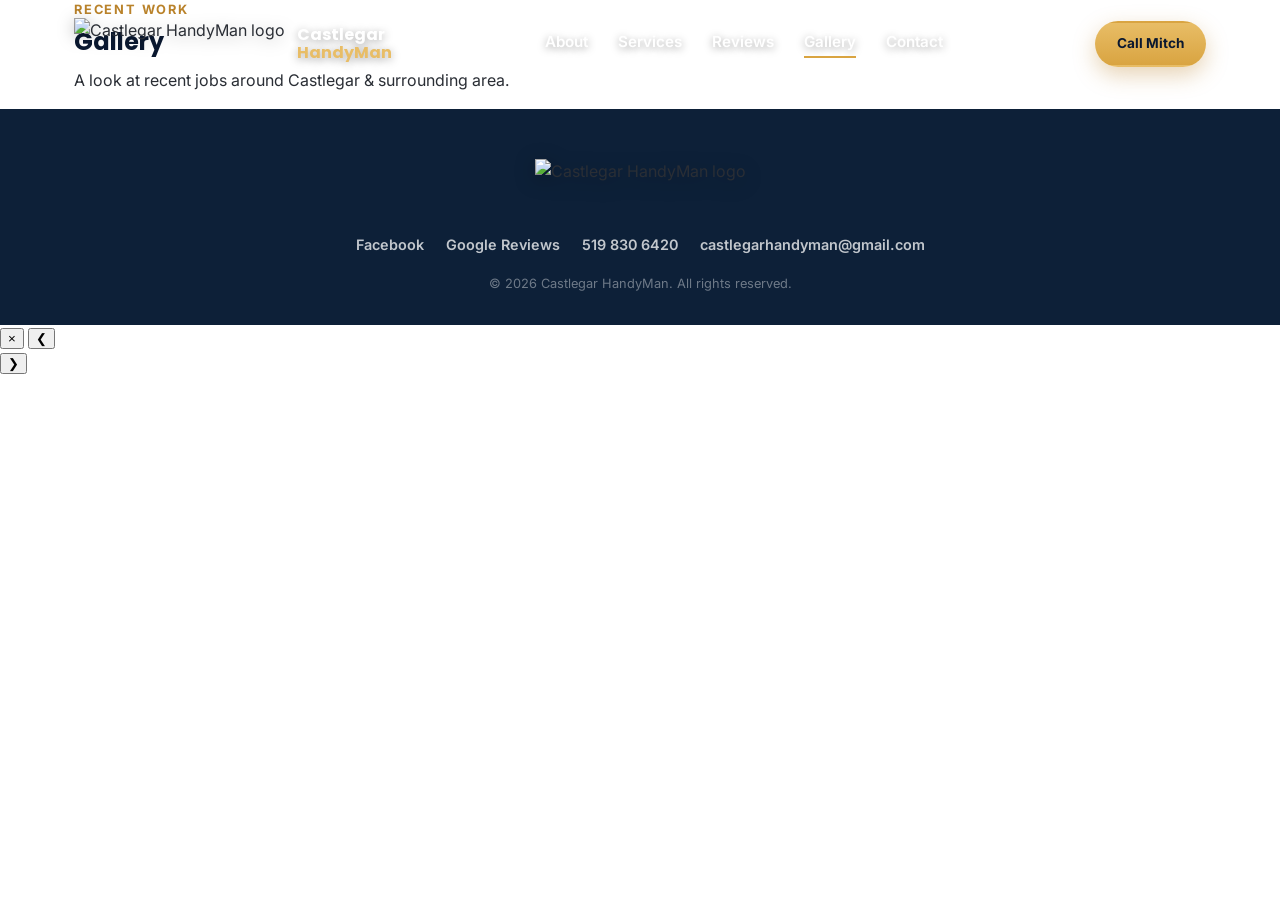
==== gallery.html @ 54e7dc12 "Create gallery.html" ====
<!DOCTYPE html>
<html lang="en">
<head>
<meta charset="UTF-8">
<meta name="viewport" content="width=device-width, initial-scale=1.0">
<title>Gallery | Castlegar HandyMan</title>
<meta name="description" content="See recent work from Castlegar HandyMan — renovations, carpentry, welding, tile and more, serving Castlegar & surrounding area.">
<link rel="canonical" href="https://castlegarhandyman.ca/gallery.html">
<link rel="icon" type="image/png" href="images/logo.png">
<link rel="preconnect" href="https://fonts.googleapis.com">
<link rel="preconnect" href="https://fonts.gstatic.com" crossorigin>
<link href="https://fonts.googleapis.com/css2?family=Poppins:wght@600;700;800&family=Inter:wght@400;500;600;700&display=swap" rel="stylesheet">
<link rel="stylesheet" href="style.css">
<link rel="stylesheet" href="gallery.css">
</head>
<body>

<a class="skip-link" href="#main">Skip to content</a>

<header class="site-header" id="siteHeader">
  <div class="header-inner">
    <a href="index.html" class="brand" aria-label="Castlegar HandyMan home">
      <img src="images/logo.png" alt="Castlegar HandyMan logo" class="brand-logo">
      <span class="brand-name">Castlegar<br><em>HandyMan</em></span>
    </a>

    <nav class="main-nav" id="mainNav" aria-label="Primary">
      <a href="index.html#about">About</a>
      <a href="index.html#services">Services</a>
      <a href="index.html#reviews">Reviews</a>
      <a href="gallery.html" class="active">Gallery</a>
      <a href="index.html#contact">Contact</a>
    </nav>

    <div class="header-cta">
      <a href="tel:15198306420" class="btn btn-gold btn-small">Call Mitch</a>
    </div>

    <button class="nav-toggle" id="navToggle" aria-label="Open menu" aria-expanded="false" aria-controls="mainNav">
      <span></span><span></span><span></span>
    </button>
  </div>
</header>

<main id="main">
  <section class="gallery-hero">
    <div class="section-inner">
      <p class="eyebrow">Recent Work</p>
      <h1>Gallery</h1>
      <p class="gallery-sub">A look at recent jobs around Castlegar &amp; surrounding area.</p>
    </div>
  </section>

  <section class="gallery-section">
    <div class="section-inner">
      <div class="gallery-grid" id="galleryGrid">
        <!-- populated by gallery.js from gallery-data.js -->
      </div>
    </div>
  </section>
</main>

<footer class="site-footer">
  <div class="section-inner footer-inner">
    <img src="images/logo.png" alt="Castlegar HandyMan logo" class="footer-logo">
    <div class="footer-links">
      <a href="https://www.facebook.com/p/Castlegar-HandyMan-61579093536670/" target="_blank" rel="noopener">Facebook</a>
      <a href="https://share.google/ng1headg2SZYLKe1x" target="_blank" rel="noopener">Google Reviews</a>
      <a href="tel:15198306420">519 830 6420</a>
      <a href="mailto:castlegarhandyman@gmail.com">castlegarhandyman@gmail.com</a>
    </div>
    <p class="footer-copy">&copy; <span id="year"></span> Castlegar HandyMan. All rights reserved.</p>
  </div>
</footer>

<div class="floating-bar" id="floatingBar">
  <a href="tel:15198306420" class="floating-btn floating-call">Call</a>
  <a href="sms:15198306420" class="floating-btn floating-text">Text</a>
</div>

<!-- Lightbox -->
<div class="lightbox" id="lightbox" role="dialog" aria-modal="true" aria-hidden="true">
  <button class="lightbox-close" id="lightboxClose" aria-label="Close">&times;</button>
  <button class="lightbox-nav lightbox-prev" id="lightboxPrev" aria-label="Previous photo">&#10094;</button>
  <img src="" alt="" id="lightboxImg" class="lightbox-img">
  <button class="lightbox-nav lightbox-next" id="lightboxNext" aria-label="Next photo">&#10095;</button>
  <p class="lightbox-caption" id="lightboxCaption"></p>
</div>

<script src="gallery-data.js"></script>
<script src="script.js"></script>
<script src="gallery.js"></script>
</body>
</html>
---- style.css ----
/* ==========================================================
   CASTLEGAR HANDYMAN — DESIGN TOKENS
   Navy + gold pulled from the logo, white base, warm neutrals.
   ========================================================== */
:root{
  --navy-950: #0a1830;
  --navy-900: #0d2038;
  --navy-800: #14304f;
  --navy-700: #1f4266;
  --gold-600: #b9822a;
  --gold-500: #d9a441;
  --gold-400: #e8bd66;
  --gold-100: #faf1de;
  --white: #ffffff;
  --off-white: #f7f5f1;
  --stone-100: #efece5;
  --ink: #2a2e35;
  --ink-soft: #5b6270;
  --line: #e4e1d8;

  --font-display: 'Poppins', sans-serif;
  --font-body: 'Inter', sans-serif;

  --radius-sm: 6px;
  --radius-md: 12px;
  --radius-lg: 20px;
  --shadow-soft: 0 10px 30px rgba(10,24,48,0.12);
  --shadow-card: 0 14px 40px rgba(10,24,48,0.18);
  --container: 1180px;
}

*,*::before,*::after{ box-sizing: border-box; }
html{ scroll-behavior: smooth; }
body{
  margin:0;
  font-family: var(--font-body);
  color: var(--ink);
  background: var(--white);
  line-height: 1.6;
  -webkit-font-smoothing: antialiased;
}
img{ max-width:100%; display:block; }
a{ color: inherit; text-decoration:none; }
h1,h2,h3{ font-family: var(--font-display); margin:0 0 .5em; color: var(--navy-950); line-height:1.15; }
p{ margin:0 0 1em; }
.section-inner{ max-width: var(--container); margin: 0 auto; padding: 0 24px; }

@media (prefers-reduced-motion: reduce){
  html{ scroll-behavior:auto; }
  *{ animation-duration:.001ms !important; transition-duration:.001ms !important; }
}

.skip-link{
  position:absolute; left:-999px; top:0; background:var(--navy-950); color:var(--white);
  padding:12px 18px; z-index:200; border-radius: 0 0 8px 0;
}
.skip-link:focus{ left:0; }

/* ---------- Buttons ---------- */
.btn{
  display:inline-flex; align-items:center; gap:8px; justify-content:center;
  font-family: var(--font-body); font-weight:700; font-size:.95rem;
  padding: 14px 28px; border-radius: 999px; cursor:pointer; border:2px solid transparent;
  transition: transform .18s ease, box-shadow .18s ease, background .18s ease, color .18s ease;
  white-space: nowrap;
}
.btn:focus-visible{ outline: 3px solid var(--gold-400); outline-offset:3px; }
.btn-gold{ background: linear-gradient(180deg, var(--gold-400), var(--gold-500)); color: var(--navy-950); box-shadow: 0 8px 22px rgba(185,130,42,0.35); }
.btn-gold:hover{ transform: translateY(-2px); box-shadow: 0 12px 28px rgba(185,130,42,0.45); }
.btn-dark{ background: var(--navy-950); color: var(--white); }
.btn-dark:hover{ transform: translateY(-2px); box-shadow: var(--shadow-soft); }
.btn-outline-light{ border-color: rgba(255,255,255,0.6); color:var(--white); }
.btn-outline-light:hover{ background: rgba(255,255,255,0.12); transform: translateY(-2px); }
.btn-outline-dark{ border-color: var(--navy-800); color: var(--navy-900); }
.btn-outline-dark:hover{ background: var(--navy-950); color:var(--white); }
.btn-small{ padding: 10px 20px; font-size: .85rem; }

/* ---------- Header ---------- */
.site-header{
  position: fixed; top:0; left:0; right:0; z-index: 100;
  background: rgba(255,255,255,0.0);
  transition: background .3s ease, box-shadow .3s ease, padding .3s ease;
  padding: 18px 0;
}
.site-header.scrolled{
  background: rgba(255,255,255,0.88);
  backdrop-filter: blur(10px);
  box-shadow: 0 4px 24px rgba(10,24,48,0.08);
  padding: 10px 0;
}
.header-inner{
  max-width: var(--container); margin:0 auto; padding: 0 24px;
  display:flex; align-items:center; justify-content:space-between; gap:20px;
}
.brand{ display:flex; align-items:center; gap:12px; }
.brand-logo{ height:52px; width:auto; transition: height .3s ease; filter: drop-shadow(0 3px 8px rgba(0,0,0,0.25)); }
.site-header.scrolled .brand-logo{ height:40px; }
.brand-name{
  font-family: var(--font-display); font-weight:700; font-size:1rem; line-height:1.15;
  color: var(--white); text-shadow: 0 2px 10px rgba(0,0,0,0.4);
  transition: color .3s ease, text-shadow .3s ease;
}
.site-header.scrolled .brand-name{ color: var(--navy-950); text-shadow:none; }
.brand-name em{ font-style:normal; color: var(--gold-400); }
.site-header.scrolled .brand-name em{ color: var(--gold-600); }

.main-nav{ display:flex; gap:30px; }
.main-nav a{
  font-weight:600; font-size:.95rem; color: var(--white); text-shadow: 0 2px 8px rgba(0,0,0,0.4);
  position:relative; padding-bottom:4px; transition: color .3s ease, text-shadow .3s ease;
}
.site-header.scrolled .main-nav a{ color: var(--navy-900); text-shadow:none; }
.main-nav a::after{
  content:''; position:absolute; left:0; bottom:0; height:2px; width:0; background: var(--gold-500);
  transition: width .2s ease;
}
.main-nav a:hover::after{ width:100%; }
.main-nav a.active::after{ width:100%; }

.header-cta{ flex-shrink:0; }
.nav-toggle{ display:none; }

/* Mobile nav */
@media (max-width: 900px){
  .main-nav{
    position:fixed; top:0; right:0; height:100vh; width: min(78vw, 320px);
    background: var(--navy-950); flex-direction:column; gap:0; padding: 100px 30px 30px;
    transform: translateX(100%); transition: transform .35s ease; z-index:99;
  }
  .main-nav.open{ transform: translateX(0); }
  .main-nav a{ color: var(--white); text-shadow:none; padding: 16px 0; border-bottom: 1px solid rgba(255,255,255,0.1); }
  .header-cta{ display:none; }
  .nav-toggle{
    display:flex; flex-direction:column; justify-content:center; gap:5px;
    width:42px; height:42px; background:none; border:none; cursor:pointer; z-index:101;
  }
  .nav-toggle span{ display:block; height:2px; width:100%; background: var(--white); border-radius:2px; transition: transform .3s ease, opacity .3s ease, background .3s ease; }
  .site-header.scrolled .nav-toggle span{ background: var(--navy-950); }
  .nav-toggle.open span:nth-child(1){ transform: translateY(7px) rotate(45deg); }
  .nav-toggle.open span:nth-child(2){ opacity:0; }
  .nav-toggle.open span:nth-child(3){ transform: translateY(-7px) rotate(-45deg); }
  .nav-toggle.open span{ background: var(--white) !important; }
}

/* ---------- Hero ---------- */
.hero{
  position:relative; min-height: 100vh; min-height:100svh; display:flex; align-items:center; justify-content:center;
  overflow:hidden; text-align:center;
}
.hero-media{ position:absolute; inset:0; z-index:0; }
.hero-media img{ width:100%; height:100%; object-fit:cover; }
.hero-overlay{
  position:absolute; inset:0;
  background: linear-gradient(180deg, rgba(10,24,48,0.72) 0%, rgba(10,24,48,0.55) 45%, rgba(10,24,48,0.82) 100%);
}
.hero-content{ position:relative; z-index:1; max-width:720px; padding: 140px 24px 80px; color: var(--white); }
.hero-logo{
  height:120px; margin:0 auto 22px; filter: drop-shadow(0 10px 24px rgba(0,0,0,0.5));
  animation: fadeDown .8s ease both;
}
.hero h1{
  color:var(--white); font-size: clamp(2.2rem, 6vw, 3.6rem); font-weight:800; letter-spacing:-0.01em;
  margin-bottom:.35em; animation: fadeUp .8s ease .1s both;
}
.hero-tagline{ font-size: clamp(1.05rem, 2.4vw, 1.3rem); font-weight:500; color: var(--gold-100); margin-bottom:2em; animation: fadeUp .8s ease .2s both; }
.hero-actions{ display:flex; gap:16px; justify-content:center; flex-wrap:wrap; margin-bottom:2.2em; animation: fadeUp .8s ease .3s both; }
.hero-sub{ font-size:1.05rem; font-weight:600; margin-bottom:.4em; animation: fadeUp .8s ease .4s both; }
.hero-promise{ font-size:.95rem; color: rgba(255,255,255,0.75); font-style:italic; animation: fadeUp .8s ease .5s both; }

@keyframes fadeUp{ from{ opacity:0; transform: translateY(16px);} to{ opacity:1; transform:translateY(0);} }
@keyframes fadeDown{ from{ opacity:0; transform: translateY(-16px);} to{ opacity:1; transform:translateY(0);} }

.scroll-cue{
  position:absolute; bottom:28px; left:50%; transform:translateX(-50%); z-index:1;
  color: rgba(255,255,255,0.85); animation: bounce 2.2s ease-in-out infinite;
}
@keyframes bounce{ 0%,100%{ transform: translate(-50%,0);} 50%{ transform: translate(-50%,8px);} }

/* ---------- About ---------- */
.about{ padding: 110px 0 90px; background: var(--white); }
.about-grid{ max-width: 820px; }
.eyebrow{
  font-family: var(--font-body); font-weight:700; text-transform:uppercase; letter-spacing:.14em;
  font-size:.8rem; color: var(--gold-600); margin-bottom:.6em;
}
.eyebrow.light{ color: var(--gold-400); }
.eyebrow.center, h2.center{ text-align:center; }
.about h2{ font-size: clamp(1.6rem, 3.6vw, 2.3rem); }
.about p{ color: var(--ink-soft); font-size:1.05rem; }
.badge-row{ display:flex; flex-wrap:wrap; gap:14px; margin: 1.6em 0 1.8em; }
.badge{
  display:flex; align-items:center; gap:8px; background: var(--off-white); border:1px solid var(--line);
  padding: 10px 16px; border-radius: 999px; font-weight:600; font-size:.9rem; color: var(--navy-900);
}
.badge-check{ color: var(--gold-600); font-weight:800; }

/* ---------- Services ---------- */
.services{ padding: 90px 0; background: var(--off-white); }
.service-cards{ display:grid; grid-template-columns: repeat(3, 1fr); gap:26px; margin: 2.4em 0; }
.service-card{
  position:relative; border-radius: var(--radius-lg); overflow:hidden; aspect-ratio: 4/5;
  box-shadow: var(--shadow-card); cursor:default;
}
.service-card img{ width:100%; height:100%; object-fit:cover; transition: transform .5s ease; }
.service-card:hover img{ transform: scale(1.06); }
.service-card-label{
  position:absolute; inset:auto 0 0 0; padding: 26px 22px;
  background: linear-gradient(180deg, rgba(10,24,48,0) 0%, rgba(10,24,48,0.85) 80%);
}
.service-card-label h3{ color:var(--white); font-size:1.15rem; margin:0; }

.service-list{
  display:flex; flex-wrap:wrap; gap:10px 12px; justify-content:center; margin: 2em 0 1.6em;
}
.service-list span{
  background: var(--white); border:1px solid var(--line); padding: 8px 16px; border-radius:999px;
  font-size:.88rem; font-weight:600; color: var(--navy-800);
}
.service-footnote{ text-align:center; color: var(--ink-soft); font-style:italic; }

/* ---------- Why choose ---------- */
.why{ padding: 100px 0; background: var(--navy-950); }
h2.light, .light{ color: var(--white); }
.why-grid{ display:grid; grid-template-columns: repeat(3, 1fr); gap: 36px 30px; margin-top: 2.6em; }
.why-item{ text-align:center; color: rgba(255,255,255,0.85); }
.why-item svg{ color: var(--gold-400); margin-bottom:.6em; }
.why-item h3{ color:var(--white); font-size:1.05rem; margin-bottom:.3em; }
.why-item p{ font-size:.92rem; color: rgba(255,255,255,0.65); }

/* ---------- Reviews ---------- */
.reviews{ padding: 90px 0; background: var(--white); text-align:center; }
.reviews-inner{ max-width: 640px; }
.stars{ display:flex; gap:6px; justify-content:center; color: var(--gold-500); margin: .4em 0; }
.reviews-rating{ font-weight:700; font-size:1.15rem; color: var(--navy-900); margin-bottom:1.2em; }

/* ---------- Facebook ---------- */
.facebook{ padding: 80px 0; background: var(--gold-100); }
.facebook-inner{ max-width:640px; text-align:center; }
.facebook h2{ font-size: clamp(1.4rem, 3vw, 1.9rem); }
.facebook p{ color: var(--ink-soft); }

/* ---------- Contact ---------- */
.contact{ padding: 110px 0; background: var(--navy-950); text-align:center; }
.contact-phone{
  display:inline-block; font-family: var(--font-display); font-weight:800; color: var(--gold-400);
  font-size: clamp(2.2rem, 7vw, 3.4rem); margin: .3em 0; letter-spacing:.01em;
}
.contact-note{ color: rgba(255,255,255,0.75); max-width:480px; margin:0 auto 1.6em; }
.contact-actions{ display:flex; gap:16px; justify-content:center; flex-wrap:wrap; margin-bottom:1.6em; }
.contact-area{ color: rgba(255,255,255,0.55); font-size:.9rem; }

/* ---------- Footer ---------- */
.site-footer{ background: var(--navy-900); padding: 50px 0 30px; }
.footer-inner{ display:flex; flex-direction:column; align-items:center; gap:18px; text-align:center; }
.footer-logo{ height:56px; filter: drop-shadow(0 4px 10px rgba(0,0,0,0.3)); }
.footer-links{ display:flex; gap:22px; flex-wrap:wrap; justify-content:center; }
.footer-links a{ color: rgba(255,255,255,0.75); font-weight:600; font-size:.9rem; }
.footer-links a:hover{ color: var(--gold-400); }
.footer-copy{ color: rgba(255,255,255,0.4); font-size:.8rem; margin:0; }

/* ---------- Floating mobile bar ---------- */
.floating-bar{
  position:fixed; left:0; right:0; bottom:0; z-index: 90; display:none;
  grid-template-columns: 1fr 1fr; gap:1px; background: var(--line);
  box-shadow: 0 -6px 20px rgba(0,0,0,0.15);
  transform: translateY(100%); transition: transform .3s ease;
}
.floating-bar.visible{ transform: translateY(0); }
.floating-btn{
  display:flex; align-items:center; justify-content:center; gap:8px;
  padding: 16px 0; font-weight:700; font-size:.95rem;
}
.floating-call{ background: var(--gold-500); color: var(--navy-950); }
.floating-text{ background: var(--navy-950); color: var(--white); }

@media (max-width: 720px){
  .floating-bar{ display:grid; }
  .site-footer{ padding-bottom: 90px; }
  .service-cards{ grid-template-columns: 1fr; }
  .why-grid{ grid-template-columns: 1fr 1fr; }
  .hero-content{ padding-top:120px; }
}
@media (max-width: 480px){
  .why-grid{ grid-template-columns: 1fr; }
  .hero-actions .btn{ padding: 13px 20px; font-size:.88rem; }
}
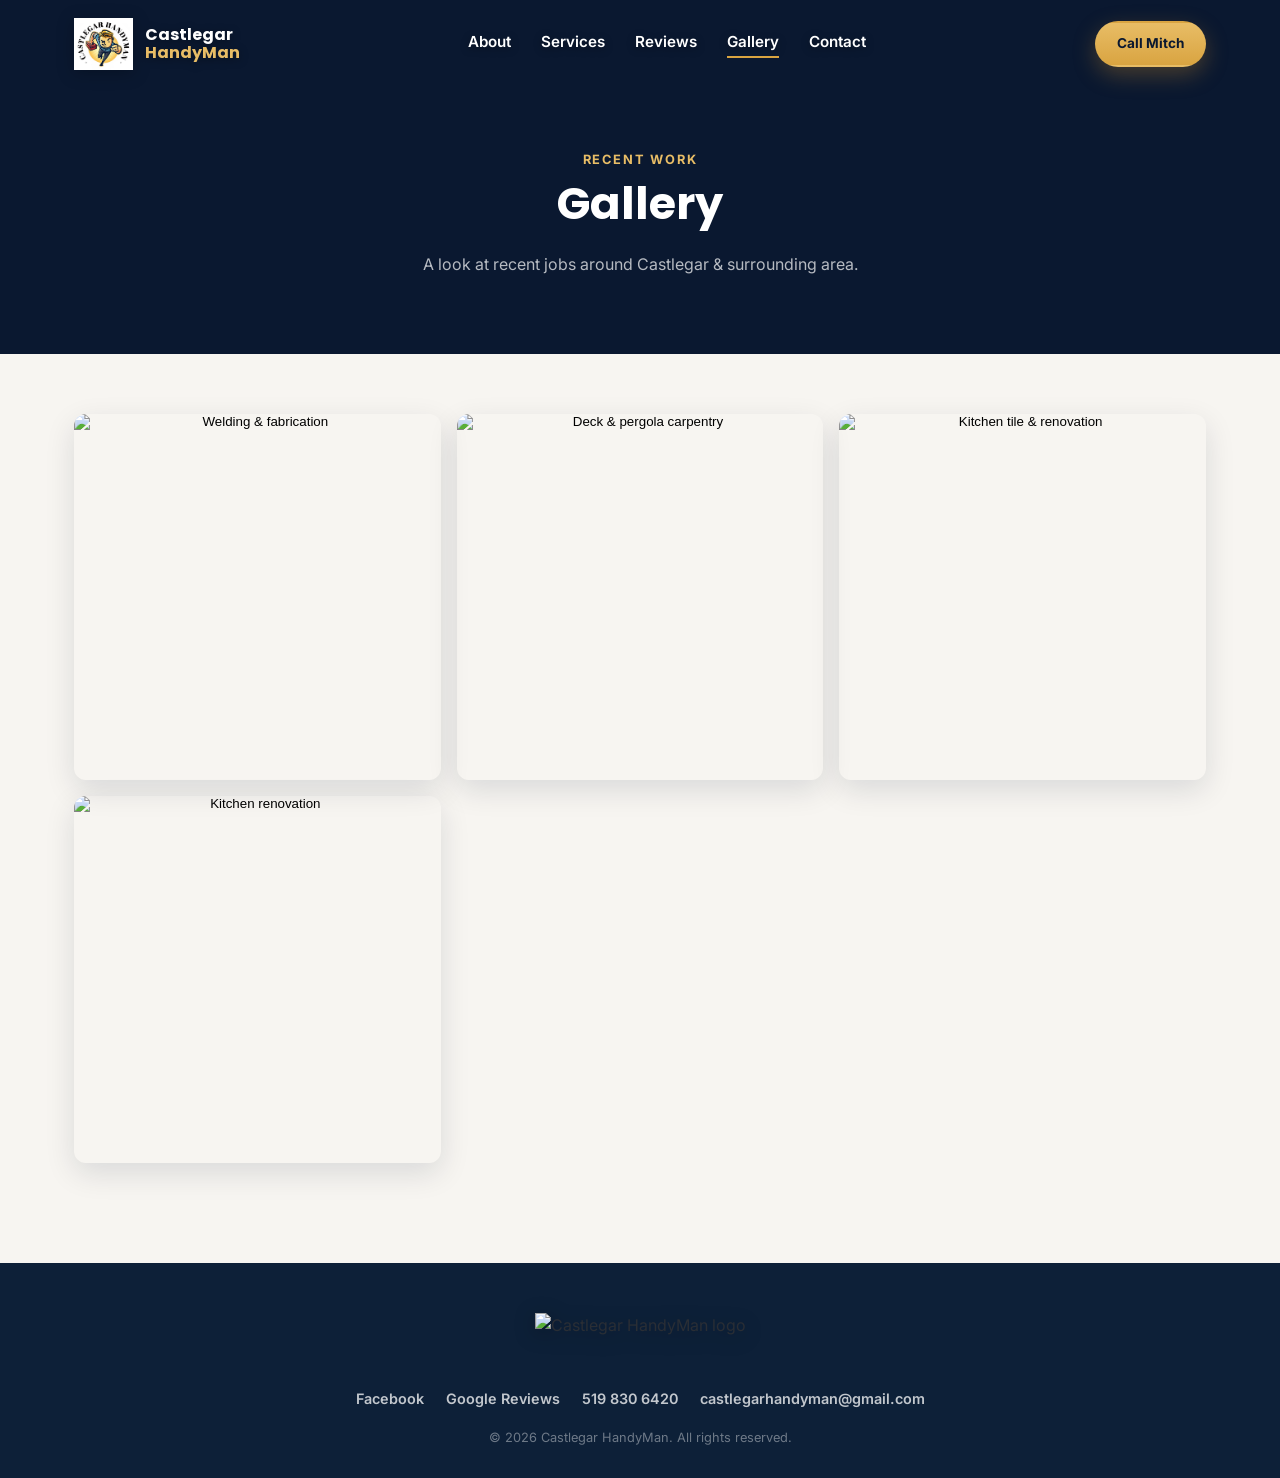
==== commit 97f292e3: "Update gallery.html" ====
--- a/gallery.html
+++ b/gallery.html
@@ -20,7 +20,7 @@
 <header class="site-header" id="siteHeader">
   <div class="header-inner">
     <a href="index.html" class="brand" aria-label="Castlegar HandyMan home">
-      <img src="images/logo.png" alt="Castlegar HandyMan logo" class="brand-logo">
+      <img src="logo.png" alt="Castlegar HandyMan logo" class="brand-logo">
       <span class="brand-name">Castlegar<br><em>HandyMan</em></span>
     </a>
 
--- a/style.css
+++ b/style.css
@@ -1,4 +1,4 @@
-/* ==========================================================
+/* ==========================================================3
    CASTLEGAR HANDYMAN — DESIGN TOKENS
    Navy + gold pulled from the logo, white base, warm neutrals.
    ========================================================== */
@@ -176,8 +176,34 @@
 }
 @keyframes bounce{ 0%,100%{ transform: translate(-50%,0);} 50%{ transform: translate(-50%,8px);} }
 
+
 /* ---------- About ---------- */
-.about{ padding: 110px 0 90px; background: var(--white); }
+.about{
+  padding: 110px 0 90px;
+  position: relative;
+  overflow: hidden;
+  background: var(--white) url('logo.png') center/contain no-repeat;
+   background-size: 100%
+}
+
+.about::before{
+  content: '';
+  position: absolute;
+  inset: 0;
+  background: linear-gradient(180deg, 
+    rgba(255,255,255,0.65) 0%, 
+    rgba(255,255,255,0.75) 40%, 
+    rgba(255,255,255,0.70) 100%);
+  z-index: 1;
+}
+
+.about-grid{
+  max-width: 820px;
+  position: relative;
+  z-index: 2;
+}
+}
+.about-grid{ max-width: 820px; }
 .about-grid{ max-width: 820px; }
 .eyebrow{
   font-family: var(--font-body); font-weight:700; text-transform:uppercase; letter-spacing:.14em;
--- a/gallery.css
+++ b/gallery.css
@@ -0,0 +1,54 @@
+/* ---------- Gallery hero ---------- */
+.gallery-hero{
+  background: var(--navy-950);
+  padding: 150px 0 60px;
+  text-align:center;
+}
+.gallery-hero .eyebrow{ color: var(--gold-400); justify-content:center; }
+.gallery-hero h1{ color: var(--white); font-size: clamp(2rem, 5vw, 2.8rem); }
+.gallery-sub{ color: rgba(255,255,255,0.7); }
+
+/* ---------- Grid ---------- */
+.gallery-section{ padding: 60px 0 100px; background: var(--off-white); }
+.gallery-grid{
+  display:grid; grid-template-columns: repeat(3, 1fr); gap: 16px;
+}
+.gallery-item{
+  position:relative; border-radius: var(--radius-md); overflow:hidden; aspect-ratio: 1/1;
+  cursor: pointer; box-shadow: var(--shadow-soft); border:none; padding:0; background:none;
+}
+.gallery-item img{ width:100%; height:100%; object-fit:cover; transition: transform .4s ease; }
+.gallery-item:hover img{ transform: scale(1.07); }
+.gallery-item:focus-visible{ outline: 3px solid var(--gold-500); outline-offset:2px; }
+
+@media (max-width: 720px){
+  .gallery-grid{ grid-template-columns: repeat(2, 1fr); gap:10px; }
+}
+
+/* ---------- Lightbox ---------- */
+.lightbox{
+  position:fixed; inset:0; background: rgba(10,16,28,0.94); z-index:200;
+  display:flex; flex-direction:column; align-items:center; justify-content:center;
+  opacity:0; visibility:hidden; transition: opacity .25s ease;
+  padding: 40px 20px;
+}
+.lightbox.open{ opacity:1; visibility:visible; }
+.lightbox-img{ max-width: min(90vw, 1000px); max-height: 78vh; border-radius: 8px; box-shadow: 0 20px 60px rgba(0,0,0,0.5); }
+.lightbox-caption{ color: rgba(255,255,255,0.8); margin-top:16px; font-size:.95rem; }
+.lightbox-close{
+  position:absolute; top:20px; right:24px; background:none; border:none; color:var(--white);
+  font-size:2.2rem; line-height:1; cursor:pointer; padding:6px 12px;
+}
+.lightbox-nav{
+  position:absolute; top:50%; transform: translateY(-50%); background: rgba(255,255,255,0.08);
+  border: none; color:var(--white); font-size:1.4rem; width:52px; height:52px; border-radius:50%;
+  cursor:pointer; display:flex; align-items:center; justify-content:center; transition: background .2s ease;
+}
+.lightbox-nav:hover{ background: rgba(255,255,255,0.2); }
+.lightbox-prev{ left:16px; }
+.lightbox-next{ right:16px; }
+@media (max-width: 600px){
+  .lightbox-nav{ width:42px; height:42px; font-size:1.1rem; }
+  .lightbox-prev{ left:8px; }
+  .lightbox-next{ right:8px; }
+}
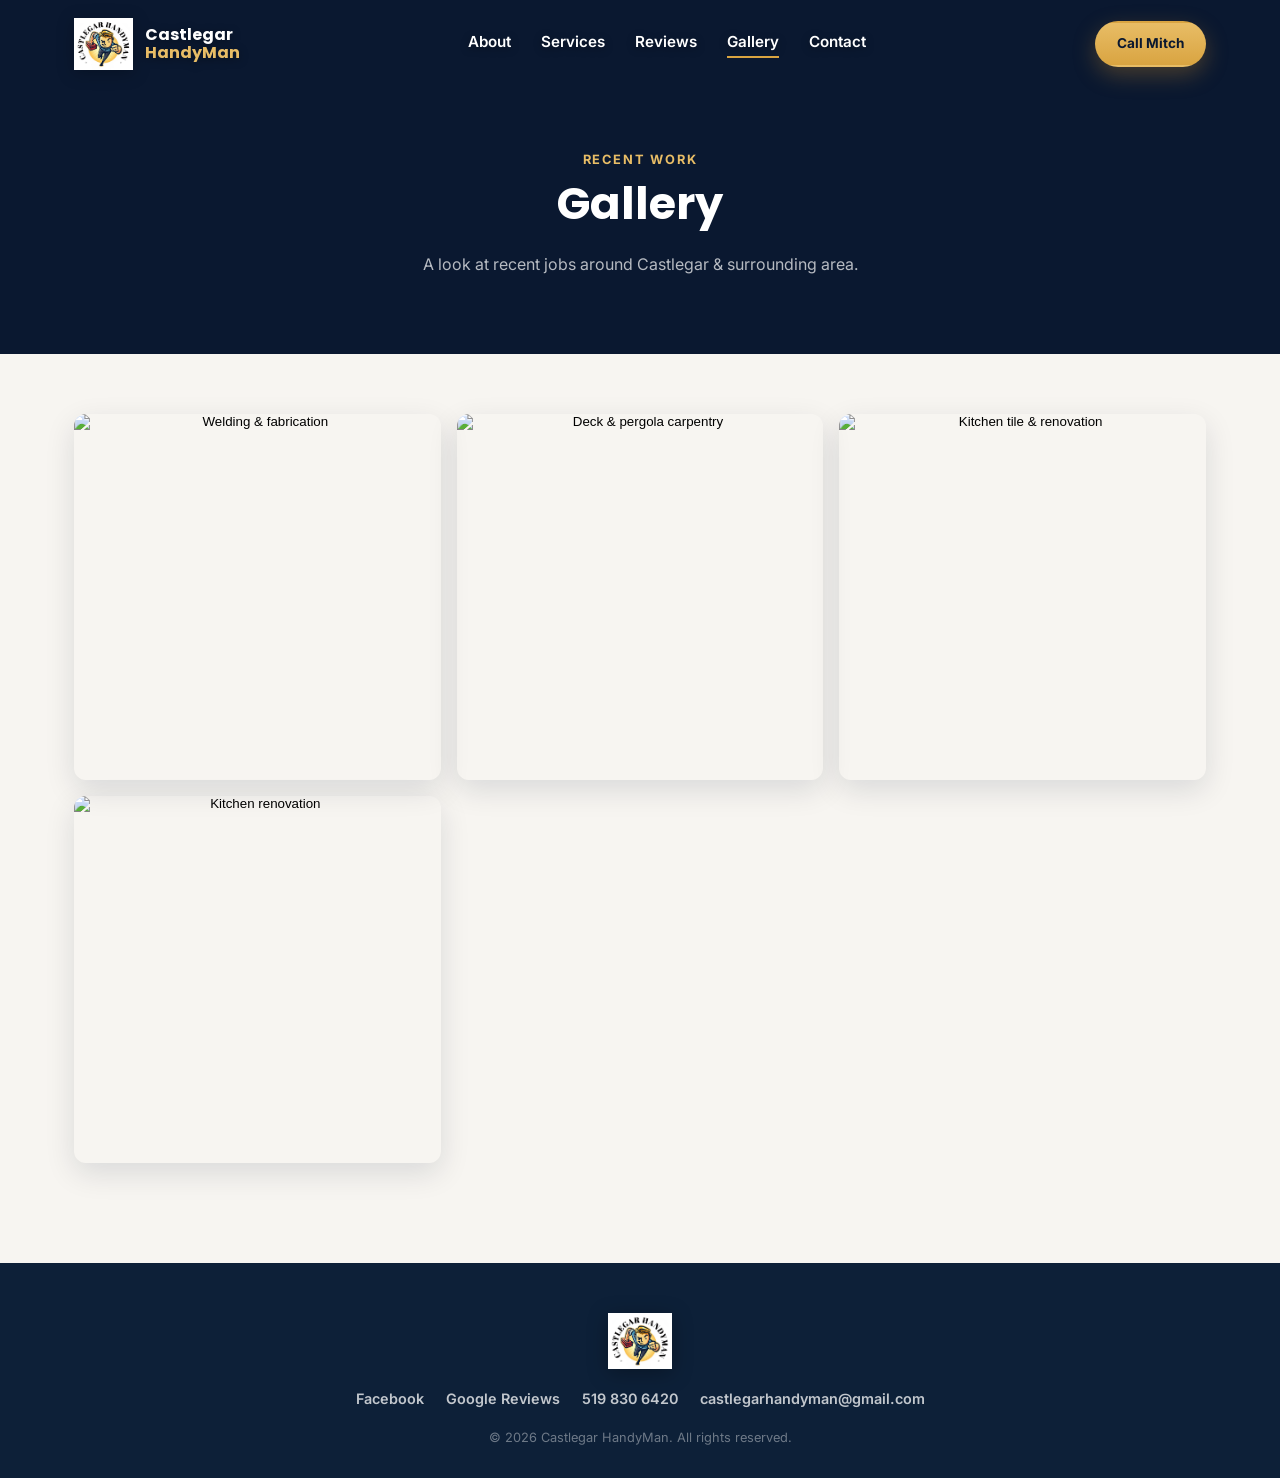
==== commit 44a49756: "Update gallery.html" ====
--- a/gallery.html
+++ b/gallery.html
@@ -6,7 +6,7 @@
 <title>Gallery | Castlegar HandyMan</title>
 <meta name="description" content="See recent work from Castlegar HandyMan — renovations, carpentry, welding, tile and more, serving Castlegar & surrounding area.">
 <link rel="canonical" href="https://castlegarhandyman.ca/gallery.html">
-<link rel="icon" type="image/png" href="images/logo.png">
+<link rel="icon" type="image/png" href="logo.png">
 <link rel="preconnect" href="https://fonts.googleapis.com">
 <link rel="preconnect" href="https://fonts.gstatic.com" crossorigin>
 <link href="https://fonts.googleapis.com/css2?family=Poppins:wght@600;700;800&family=Inter:wght@400;500;600;700&display=swap" rel="stylesheet">
@@ -62,7 +62,7 @@
 
 <footer class="site-footer">
   <div class="section-inner footer-inner">
-    <img src="images/logo.png" alt="Castlegar HandyMan logo" class="footer-logo">
+    <img src="logo.png" alt="Castlegar HandyMan logo" class="footer-logo">
     <div class="footer-links">
       <a href="https://www.facebook.com/p/Castlegar-HandyMan-61579093536670/" target="_blank" rel="noopener">Facebook</a>
       <a href="https://share.google/ng1headg2SZYLKe1x" target="_blank" rel="noopener">Google Reviews</a>
